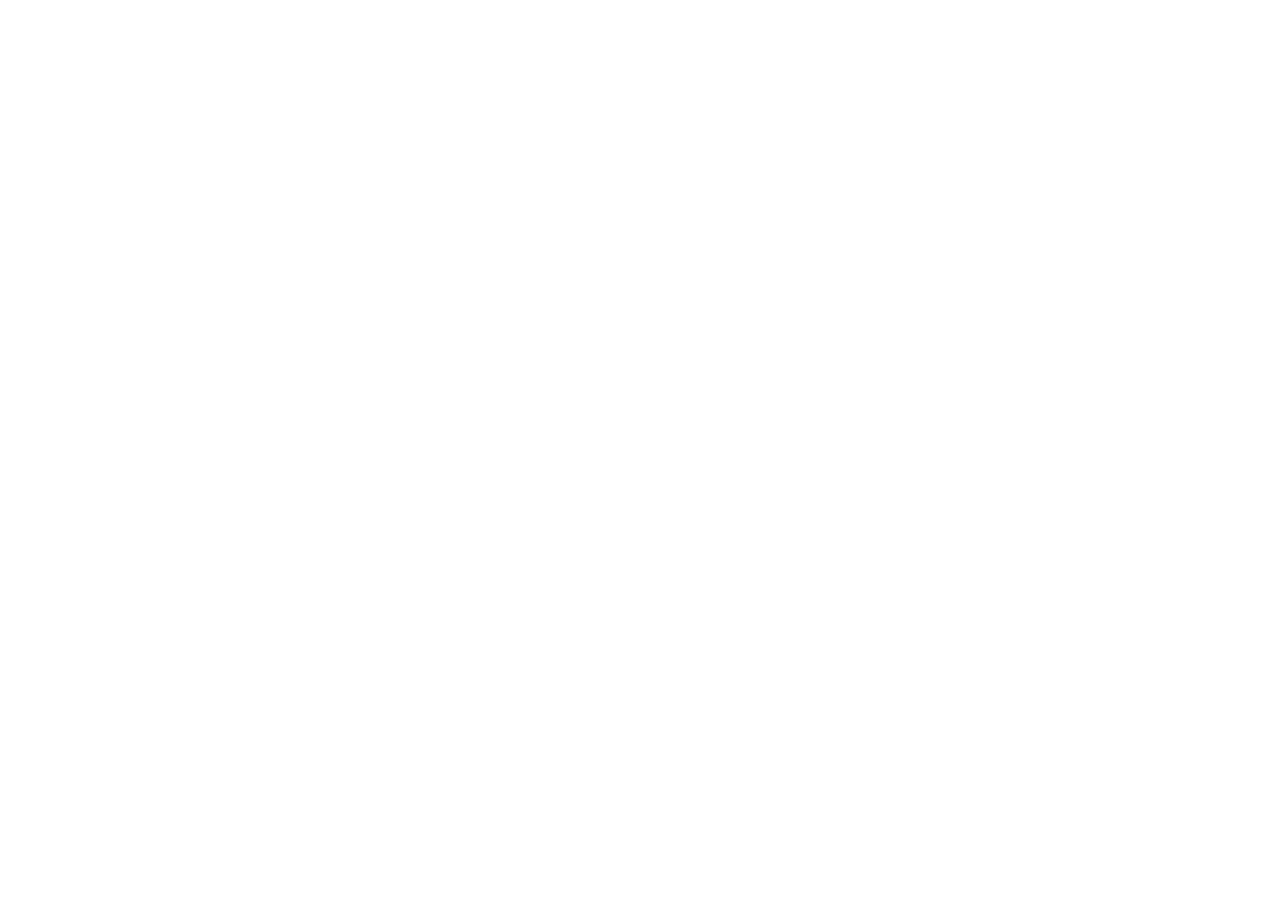
==== Simple-porfolio/index.html @ 351e446c "Add files via upload" ====
<!DOCTYPE html>
<html lang="en">
<head>
  <meta charset="UTF-8">
  <meta name="viewport" content="width=device-width, initial-scale=1.0">
  <meta http-equiv="X-UA-Compatible" content="ie=edge">
  <title>Abner Jr</title>
</head>
<body>

</body>
</html>
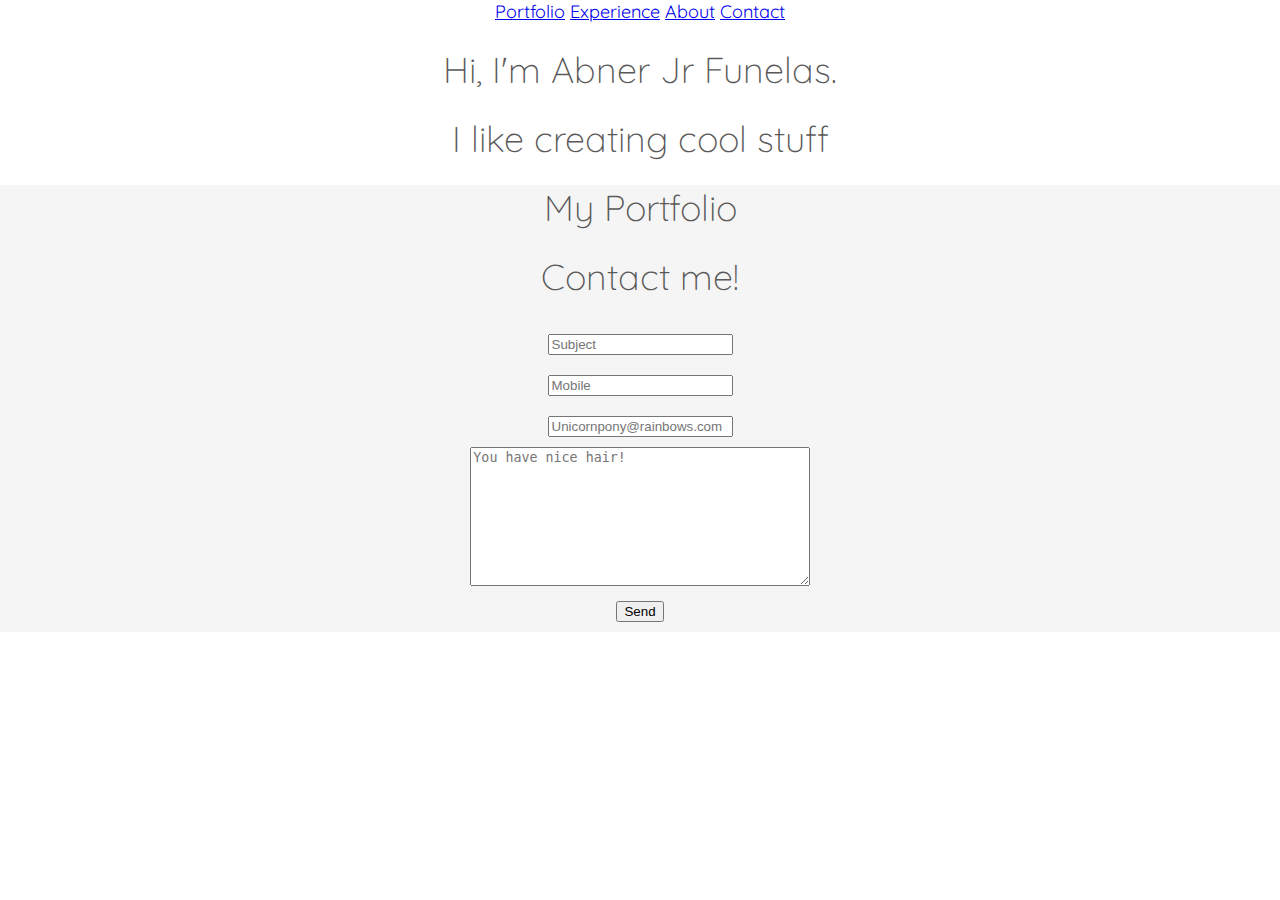
==== commit 0e1245be: "Big-Push" ====
--- a/Simple-porfolio/index.html
+++ b/Simple-porfolio/index.html
@@ -5,8 +5,86 @@
   <meta name="viewport" content="width=device-width, initial-scale=1.0">
   <meta http-equiv="X-UA-Compatible" content="ie=edge">
   <title>Abner Jr</title>
+  <!-- CSS -->
+  <link rel="stylesheet" href="css/styles.css">
+
+  <!-- Bootstrap -->
+  <link rel="stylesheet" href="css/boostrap.min.css">
 </head>
 <body>
+<div class="nav">
+  <a id="nav-portfolio" href="#">Portfolio</a>
+  <a id="nav-experience" href="#">Experience</a>
+  <a id="nav-about" href="#">About</a>
+  <a id="nav-contact" href="#">Contact</a>
+  <div class="hi">
+    <h1>Hi, I'm Abner Jr Funelas.</h1>
+    <h1>I like creating cool stuff</h1>
+  </div>
+</div>
+<div class="body">
+  <div class="section-portfolio">
+    <div>
+      <h1>My Portfolio</h1>
+    </div>
+  </div>
 
+  <!-- Contact -->
+  <div class="section-contact">
+    <div>
+      <h1>Contact me!</h1>
+    </div>
+    <div class="mail">
+      <form action="https://postmail.invotes.com/send"
+    method="post" id="email_form">
+
+    <input type="text" name="subject" placeholder="Subject" />
+    <br/>
+    <input type="text" name="extra_phone_number" placeholder="Mobile" />
+    <br/>
+    <input type="text" name="extra_email" placeholder="Unicornpony@rainbows.com" />
+    <br/>
+    <textarea name="text" placeholder="You have nice hair!"></textarea>
+    <input type="hidden" name="access_token" value="qod0nvxhz2728cc9yy0lddq6" />
+      <!-- return urls can be fully qualified -OR-
+         start with / for root relative -OR-
+         start with . for url relative -->
+    <input type="hidden" name="success_url" value=".?message=Email+Successfully+Sent%21&isError=0" />
+    <input type="hidden" name="error_url" value=".?message=Email+could+not+be+sent.&isError=1" />
+
+
+    <!-- set the reply-to address -->
+    <!-- <input type="text" name="reply_to"
+                placeholder="Your Email" /> -->
+
+    <!-- to append extra fields, use the extra_ prefix.
+        Entries will be appended to your message body. -->
+    <!-- <input type="text" name="extra_phone_number"
+                placeholder="Phone Number" /> -->
+
+    <!-- to split your message into 160 chars
+         for an sms gateway -->
+    <!-- <input type="hidden"
+                name="sms_format" value="true" /> -->
+    <br/>
+    <input id="submit_form" type="submit" value="Send" />
+    <!-- not required, but we'd appreciate it if you'd link to us somewhere on your site -->
+    <!-- <p>Powered by <a href="https://postmail.invotes.com" target="_blank">PostMail</a></p>
+</form> -->
+
+<!-- optional, prevents the submit button from being pressed more than once -->
+<script>
+    var submitButton = document.getElementById("submit_form");
+    var form = document.getElementById("email_form");
+    form.addEventListener("submit", function (e) {
+        setTimeout(function() {
+            submitButton.value = "Sending...";
+            submitButton.disabled = true;
+        }, 1);
+    });
+</script>
+    </div>
+  </div>
+</div>
 </body>
 </html>
--- a/Simple-porfolio/css/styles.css
+++ b/Simple-porfolio/css/styles.css
@@ -0,0 +1,36 @@
+@import url('https://fonts.googleapis.com/css?family=Quicksand');
+
+
+body {
+  background-color:rgb(255, 255, 255);
+  font-family: 'Quicksand', sans-serif;
+  font-size: 18px;
+  color: #5a5959;
+  margin: 0;
+}
+
+h1 {
+  font-family: 'Quicksand', sans-serif;
+  font-weight:300;
+}
+div {
+  text-align: center;
+}
+.body {
+  background-color: #F5F5F5;
+  box-sizing: border-box;
+  display: block;
+}
+
+.mail {
+  text-align: center;
+}
+
+#email_form input {
+  margin: 10px;
+}
+
+#email_form textarea {
+  height: 10em;
+  width: 25em;
+}
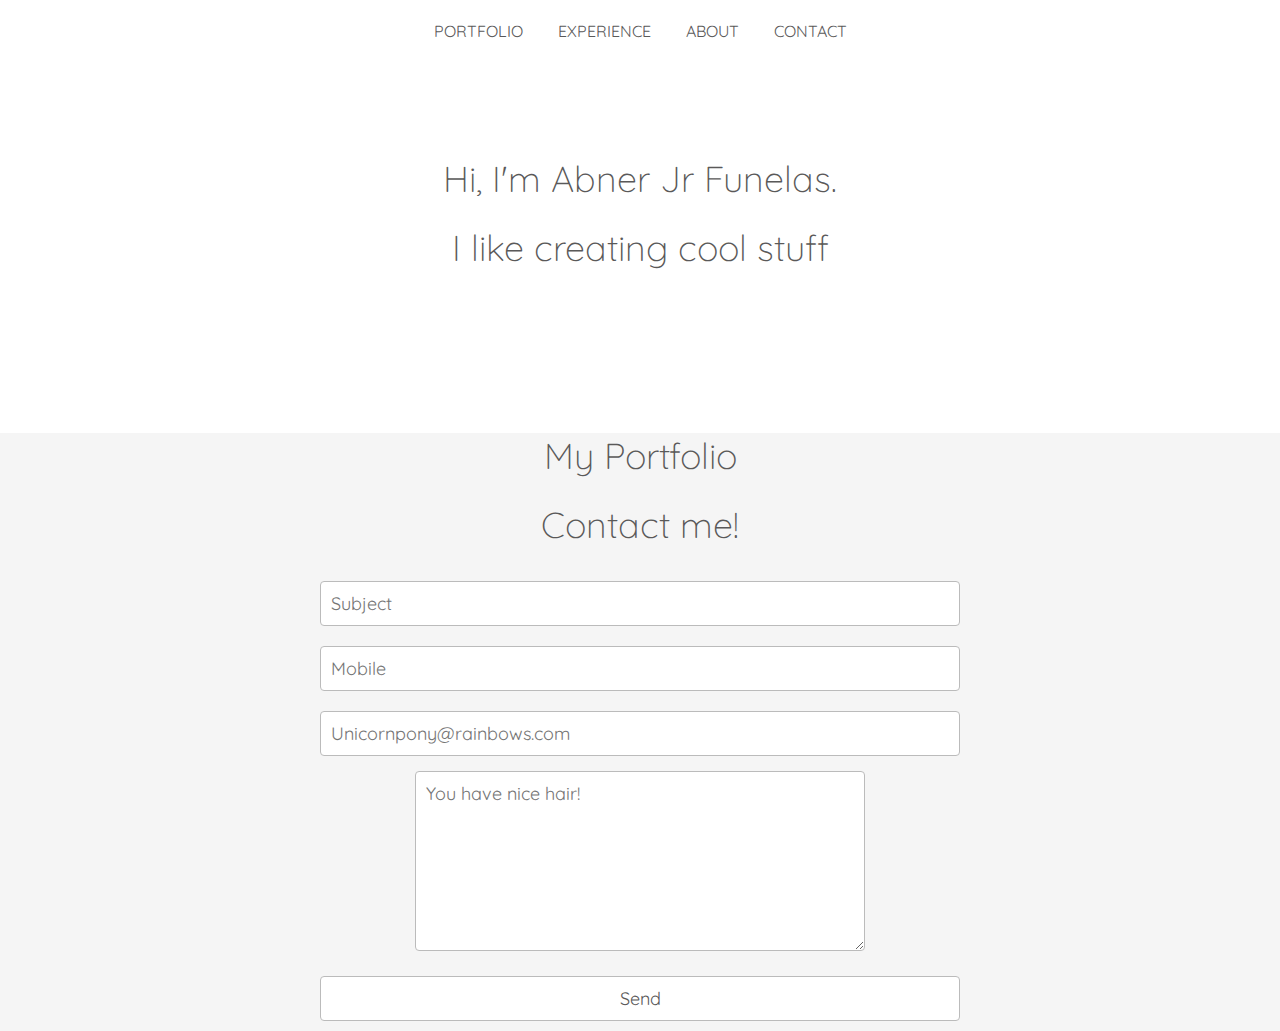
==== commit 7f2f4cac: "Hot-Fixes" ====
--- a/Simple-porfolio/index.html
+++ b/Simple-porfolio/index.html
@@ -5,25 +5,26 @@
   <meta name="viewport" content="width=device-width, initial-scale=1.0">
   <meta http-equiv="X-UA-Compatible" content="ie=edge">
   <title>Abner Jr</title>
-  <!-- CSS -->
-  <link rel="stylesheet" href="css/styles.css">
-
-  <!-- Bootstrap -->
-  <link rel="stylesheet" href="css/boostrap.min.css">
+    <!-- Bootstrap -->
+		<!-- <link rel="stylesheet" href="css/bootstrap.min.css"> -->
+	<!-- CSS -->
+		<link rel="stylesheet" href="css/styles.css">
 </head>
 <body>
-<div class="nav">
+<div class="menu">
+  <div class="menu1">
   <a id="nav-portfolio" href="#">Portfolio</a>
   <a id="nav-experience" href="#">Experience</a>
   <a id="nav-about" href="#">About</a>
   <a id="nav-contact" href="#">Contact</a>
+  </div>
   <div class="hi">
     <h1>Hi, I'm Abner Jr Funelas.</h1>
     <h1>I like creating cool stuff</h1>
   </div>
-</div>
+  </div>
 <div class="body">
-  <div class="section-portfolio">
+  <div class="section portfolio">
     <div>
       <h1>My Portfolio</h1>
     </div>
@@ -67,7 +68,7 @@
     <!-- <input type="hidden"
                 name="sms_format" value="true" /> -->
     <br/>
-    <input id="submit_form" type="submit" value="Send" />
+    <input class="btn" id="submit_form" type="submit" value="Send" />
     <!-- not required, but we'd appreciate it if you'd link to us somewhere on your site -->
     <!-- <p>Powered by <a href="https://postmail.invotes.com" target="_blank">PostMail</a></p>
 </form> -->
--- a/Simple-porfolio/css/styles.css
+++ b/Simple-porfolio/css/styles.css
@@ -1,6 +1,12 @@
 @import url('https://fonts.googleapis.com/css?family=Quicksand');
 
-
+* {
+  box-sizing: border-box;
+}
+div {
+  text-align: center;
+  display: block;
+}
 body {
   background-color:rgb(255, 255, 255);
   font-family: 'Quicksand', sans-serif;
@@ -8,20 +14,76 @@
   color: #5a5959;
   margin: 0;
 }
+input {
+    width: 50%;
+    padding: 10px;
+    margin: 5px 0 10px;
+    font-size: 18px;
+    outline: 0;
+    border: 1px #bbb solid;
+    border-radius: 4px;
+    background-color: #fff;
+    color: #5a5959;
+    font-family: 'Quicksand', sans-serif;
+}
+textarea {
+	width: 100%;
+    padding: 10px;
+    margin: 5px 0 10px;
+    font-size: 18px;
+    outline: 0;
+    border: 1px #bbb solid;
+    border-radius: 4px;
+    background-color: #fff;
+    color: #5a5959;
+    font-family: 'Quicksand', sans-serif;
+}
+button {
+	cursor: default;
+}
 
+a {
+  text-decoration: none;
+  cursor: pointer;
+  color: #5a5959;
+}
 h1 {
   font-family: 'Quicksand', sans-serif;
   font-weight:300;
+  margin: 0.67em;
 }
-div {
+#submit_form {
+
+}
+.head {
+  height: 50vh;
+}
+.menu {
   text-align: center;
+  padding-top: 2vh;
+  box-sizing: initial;
+  top 0;
 }
+.menu1 a {
+  display: inline-block;
+  height: 20px;
+  margin: 0 15px;
+  vertical-align: middle;
+  font-size: 16px;
+  text-transform: uppercase;
+}
+.hi {
+  width: 100%;
+  text-align: center;
+  padding-top: 10vh;
+  min-height: 40.8vh
+}
+
 .body {
   background-color: #F5F5F5;
   box-sizing: border-box;
   display: block;
 }
-
 .mail {
   text-align: center;
 }
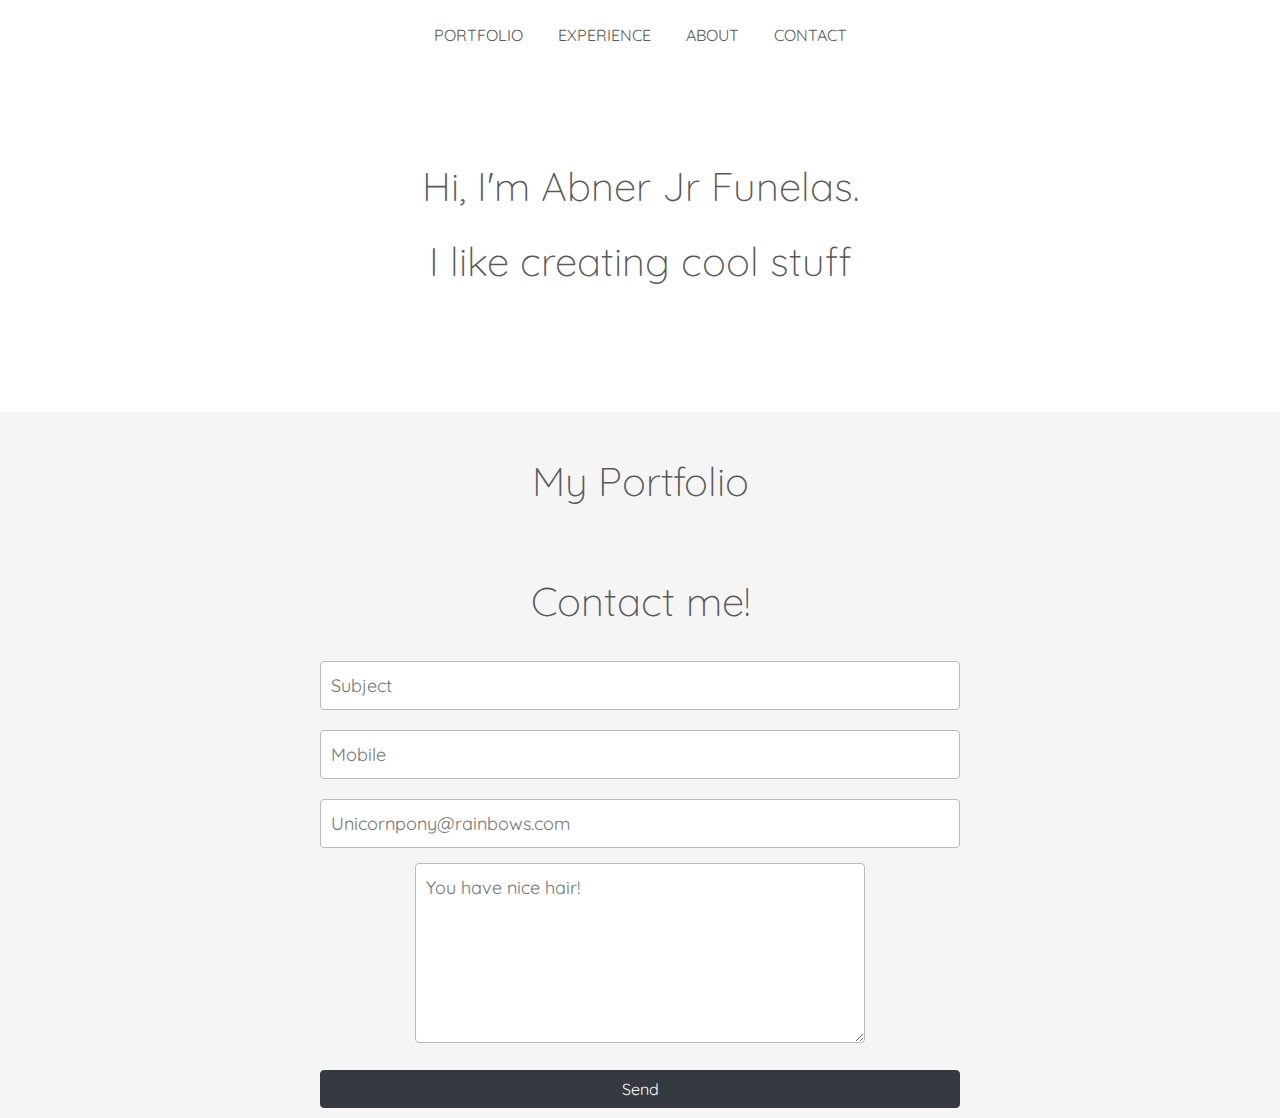
==== commit 29de6b78: "Add files via upload" ====
--- a/Simple-porfolio/index.html
+++ b/Simple-porfolio/index.html
@@ -6,7 +6,7 @@
   <meta http-equiv="X-UA-Compatible" content="ie=edge">
   <title>Abner Jr</title>
     <!-- Bootstrap -->
-		<!-- <link rel="stylesheet" href="css/bootstrap.min.css"> -->
+		<link rel="stylesheet" href="css/bootstrap.min.css">
 	<!-- CSS -->
 		<link rel="stylesheet" href="css/styles.css">
 </head>
@@ -68,7 +68,7 @@
     <!-- <input type="hidden"
                 name="sms_format" value="true" /> -->
     <br/>
-    <input class="btn" id="submit_form" type="submit" value="Send" />
+    <input class="btn btn-dark" id="submit_form" type="submit" value="Send" />
     <!-- not required, but we'd appreciate it if you'd link to us somewhere on your site -->
     <!-- <p>Powered by <a href="https://postmail.invotes.com" target="_blank">PostMail</a></p>
 </form> -->
--- a/Simple-porfolio/css/styles.css
+++ b/Simple-porfolio/css/styles.css
@@ -84,6 +84,10 @@
   box-sizing: border-box;
   display: block;
 }
+.section {
+  padding: 2vh 19.1%;
+  text-align: center;
+}
 .mail {
   text-align: center;
 }
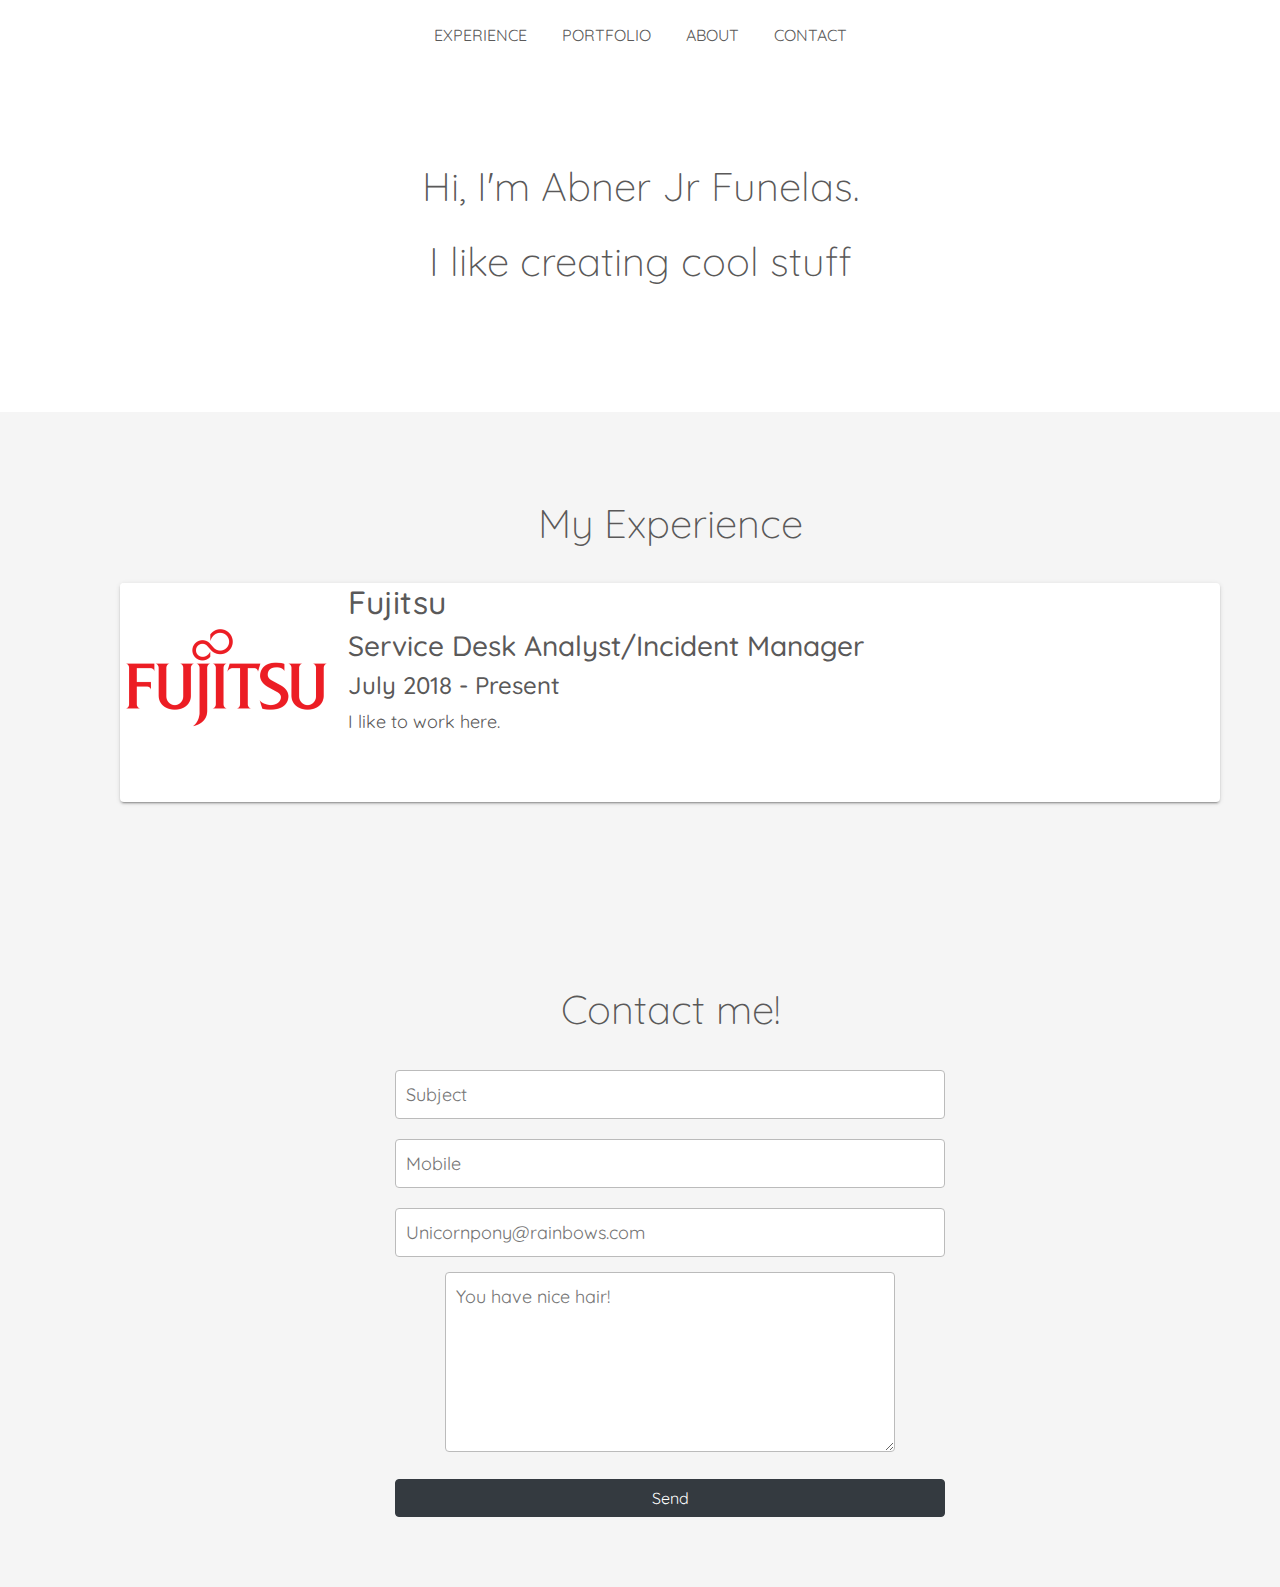
==== commit e6cb7e02: "Section 1 - Push" ====
--- a/Simple-porfolio/index.html
+++ b/Simple-porfolio/index.html
@@ -13,8 +13,8 @@
 <body>
 <div class="menu">
   <div class="menu1">
-  <a id="nav-portfolio" href="#">Portfolio</a>
-  <a id="nav-experience" href="#">Experience</a>
+  <a id="nav-portfolio" href="#">Experience</a>
+  <a id="nav-experience" href="#">Portfolio</a>
   <a id="nav-about" href="#">About</a>
   <a id="nav-contact" href="#">Contact</a>
   </div>
@@ -26,12 +26,21 @@
 <div class="body">
   <div class="section portfolio">
     <div>
-      <h1>My Portfolio</h1>
+      <h1>My Experience</h1>
+    </div>
+    <div class="project" target="_blank">
+      <a href="#" class="image partial">
+      <img src="imgs/fuj_logo.png" alt="Fujitsu Australia">
+      </a>
+      <h2>Fujitsu</h2>
+      <h3>Service Desk Analyst/Incident Manager</h3>
+      <h4>July 2018 - Present</h4>
+      <p>I like to work here.</p>
     </div>
   </div>
 
   <!-- Contact -->
-  <div class="section-contact">
+  <div class="section contact">
     <div>
       <h1>Contact me!</h1>
     </div>
--- a/Simple-porfolio/css/styles.css
+++ b/Simple-porfolio/css/styles.css
@@ -27,7 +27,7 @@
     font-family: 'Quicksand', sans-serif;
 }
 textarea {
-	width: 100%;
+	  width: 100%;
     padding: 10px;
     margin: 5px 0 10px;
     font-size: 18px;
@@ -85,8 +85,26 @@
   display: block;
 }
 .section {
-  padding: 2vh 19.1%;
-  text-align: center;
+  display: inline-block;
+  height:100%;
+  width:100%;
+  padding: 60px;
+  padding-left: 120px;
+  box-sizing:border-box;
+}
+/* Experience */
+.image.partial{
+    /* width: 23.61%; */
+    margin: 0 18px 9px 0;
+    float: left;
+}
+.project {
+  margin: 4vh 0;
+  background-color: #fff;
+  box-shadow: 0 2px 2px 0 rgba(0, 0, 0, 0.14), 0 1px 5px 0 rgba(0, 0, 0, 0.12), 0 3px 1px -2px rgba(0, 0, 0, 0.2);
+  overflow: hidden;
+  border-radius: 4px;
+  text-align: left;
 }
 .mail {
   text-align: center;
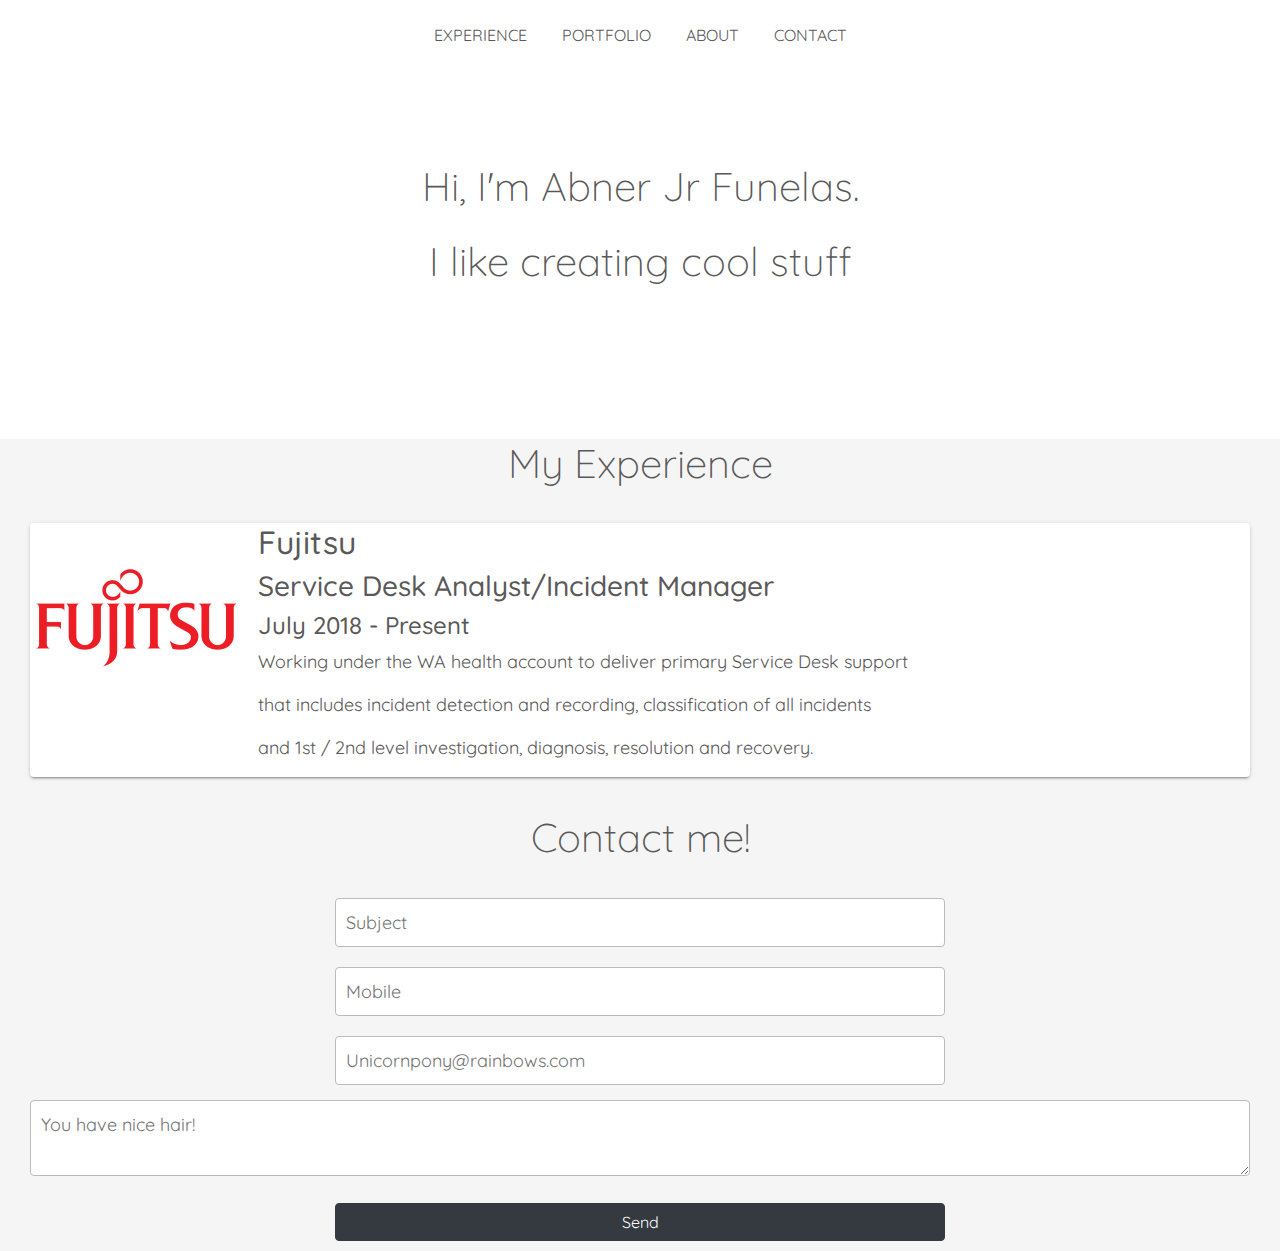
==== commit d3a4cd79: "Responsive-Push" ====
--- a/Simple-porfolio/index.html
+++ b/Simple-porfolio/index.html
@@ -11,20 +11,20 @@
 		<link rel="stylesheet" href="css/styles.css">
 </head>
 <body>
-<div class="menu">
-  <div class="menu1">
+<div class="menu container-fluid">
+  <div class="menu1 container-fluid">
   <a id="nav-portfolio" href="#">Experience</a>
   <a id="nav-experience" href="#">Portfolio</a>
   <a id="nav-about" href="#">About</a>
   <a id="nav-contact" href="#">Contact</a>
   </div>
-  <div class="hi">
+  <div class="hi container-fluid">
     <h1>Hi, I'm Abner Jr Funelas.</h1>
     <h1>I like creating cool stuff</h1>
   </div>
   </div>
-<div class="body">
-  <div class="section portfolio">
+<div class="body container-fluid">
+  <div class="section portfolio container-fluid">
     <div>
       <h1>My Experience</h1>
     </div>
@@ -35,12 +35,14 @@
       <h2>Fujitsu</h2>
       <h3>Service Desk Analyst/Incident Manager</h3>
       <h4>July 2018 - Present</h4>
-      <p>I like to work here.</p>
+      <p>Working under the WA health account to deliver primary Service Desk support</p>
+      <p>that includes incident detection and recording, classification of all incidents</p>
+      <p>and 1st / 2nd level investigation, diagnosis, resolution and recovery.</p>
     </div>
   </div>
 
   <!-- Contact -->
-  <div class="section contact">
+  <div class="section contact container-fluid">
     <div>
       <h1>Contact me!</h1>
     </div>
--- a/Simple-porfolio/css/styles.css
+++ b/Simple-porfolio/css/styles.css
@@ -52,6 +52,13 @@
   font-weight:300;
   margin: 0.67em;
 }
+p {
+  /* display: block; */
+  /* margin-block-start: 1em; */
+  /* margin-block-end: 1em; */
+  /* margin-inline-start: 0px; */
+  /* margin-inline-end: 0px; */
+}
 #submit_form {
 
 }
@@ -61,7 +68,7 @@
 .menu {
   text-align: center;
   padding-top: 2vh;
-  box-sizing: initial;
+  /* box-sizing: initial; */
   top 0;
 }
 .menu1 a {
@@ -84,14 +91,14 @@
   box-sizing: border-box;
   display: block;
 }
-.section {
+/* .section {
   display: inline-block;
   height:100%;
   width:100%;
   padding: 60px;
   padding-left: 120px;
   box-sizing:border-box;
-}
+} */
 /* Experience */
 .image.partial{
     /* width: 23.61%; */
@@ -114,7 +121,17 @@
   margin: 10px;
 }
 
-#email_form textarea {
+/* #email_form textarea {
   height: 10em;
   width: 25em;
+} */
+
+
+/* Responsive Stuff */
+@media (max-width: 576px) {
+
+/* h1 {
+  font-size: 20px;
+} */
+
 }
